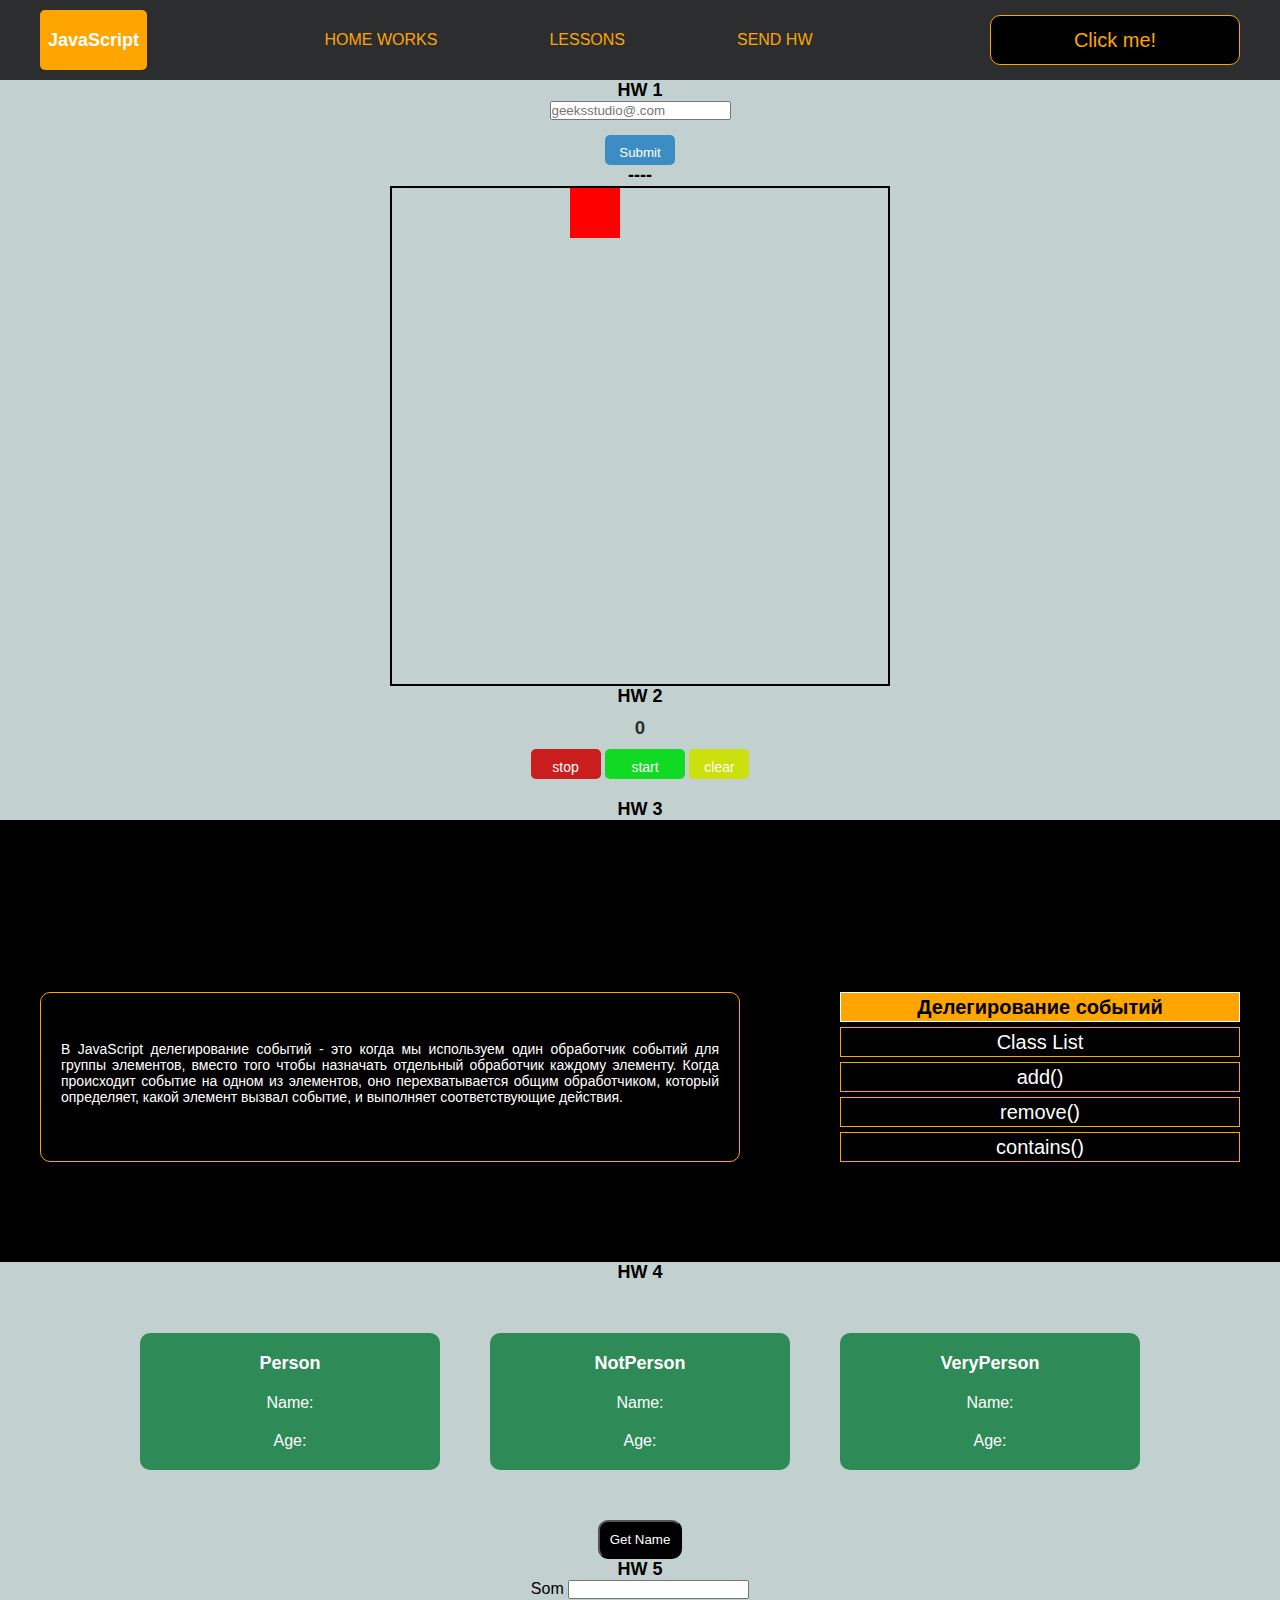
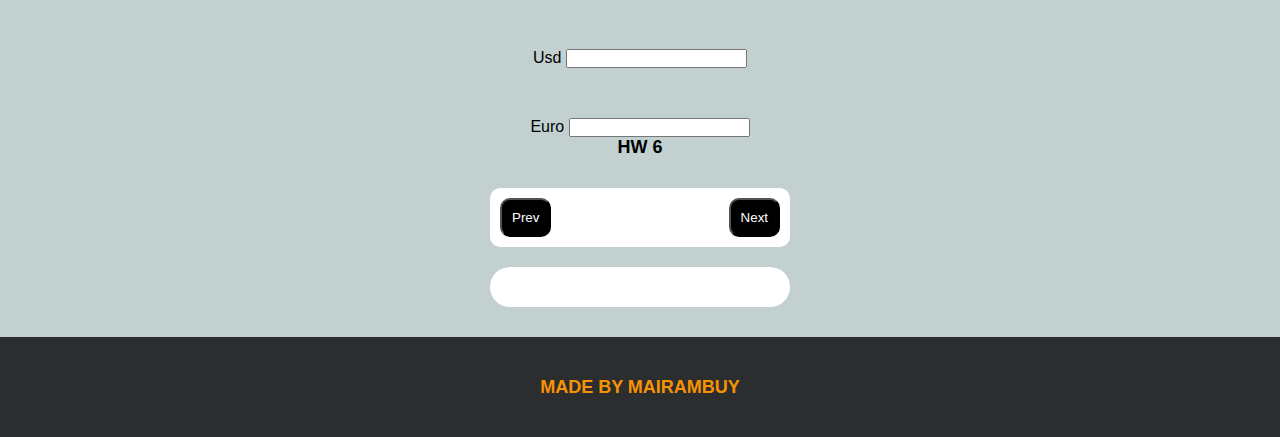
==== pages/home_works.html @ df023d55 "Add files via upload" ====
<!DOCTYPE html>
<html lang="en">

<head>
    <meta charset="UTF-8">
    <title>Home Works</title>
    <link rel="stylesheet" href="../css/style.css">
    <link rel="stylesheet" href="../css/core.css">
</head>

<body>

    <div class="wrapper">
        <div class="header">
            <div class="container">
                <div class="inner_header">
                    <a href="../index.html">
                        <div class="logotype">
                            <h2>Java<span>Script</span></h2>
                        </div>
                    </a>
                    <ul class="menu">
                        <li class="menu_link">
                            <a href="../pages/home_works.html">Home Works</a>
                        </li>
                        <li class="menu_link">
                            <a href="../pages/lessons.html">Lessons</a>
                        </li>
                        <li class="menu_link">
                            <a href="https://t.me/NurDinBuy16" target="_blank">Send hw</a>
                        </li>
                    </ul>
                    <button class="btn" id="btn-get">Click me!</button>
                </div>
            </div>
        </div>
        <div class="hw1.1">
            <h2>HW 1</h2>
            <form method="POST">
                <input type="text" placeholder="geeksstudio@.com">
            </form>
            <button class="accept">Submit</button>
            <span class="changeble"></span>
        </div>
        <div class="hw1.2">
            <h2>----</h2>
            <div class="containerBox">
                <div class="box"></div>
            </div>
        </div>
        <div class="hw2">
            <h2>HW 2</h2>
            <h3 class="zero">0</h3>
            <button class="stop">stop</button>
            <button class="start">start</button>
            <button class="clear">clear</button>
        </div>
        <div class="hw3">
            <h2>HW 3</h2>
            <div class="tab_slider">
                <div class="container">
                    <h3>tab slider</h3>
                    <div class="inner_tab_slider">
                        <div class="tab_contents_block">
                            <div class="tab_content_block">
                                <h4>Делегирование событий</h4>
                                <p>В JavaScript делегирование событий - это когда мы используем один обработчик событий для
                                    группы элементов, вместо того чтобы назначать отдельный обработчик каждому элементу.
                                    Когда происходит событие на одном из элементов, оно перехватывается общим обработчиком,
                                    который определяет, какой элемент вызвал событие, и выполняет соответствующие действия.
                                </p>
                            </div>
                            <div class="tab_content_block">
                                <h4>classList</h4>
                                <p>classList в JavaScript - это свойство, которое позволяет нам работать с классами элемента
                                    HTML. С помощью classList мы можем добавлять, удалять или проверять наличие классов у
                                    элемента. Допустим, у нас есть элемент на веб-странице, и мы хотим изменить его классы с
                                    помощью JavaScript. Вместо того, чтобы обращаться напрямую к атрибуту class, мы можем
                                    использовать свойство classList этого элемента. </p>
                            </div>
                            <div class="tab_content_block">
                                <h4>add()</h4>
                                <p>Метод add позволяет добавить новый класс к списку классов элемента. Например,
                                    element.classList.add('new-class') добавит класс с именем "new-class" к элементу.</p>
                            </div>
                            <div class="tab_content_block">
                                <h4>remove()</h4>
                                <p>Метод remove позволяет удалить класс из списка классов элемента. Например,
                                    element.classList.remove('old-class') удалит класс с именем "old-class" из элемента.</p>
                            </div>
                            <div class="tab_content_block">
                                <h4>contains()</h4>
                                <p>Метод contains позволяет проверить, содержит ли элемент определенный класс. Он возвращает
                                    true, если класс присутствует, и false, если его нет. Например,
                                    element.classList.contains('highlight') вернет true, если у элемента есть класс
                                    "highlight".</p>
                            </div>
                            <div class="tab_content_items">
                                <div class="tab_content_item tab_content_item_active">Делегирование событий</div>
                                <div class="tab_content_item">Class List</div>
                                <div class="tab_content_item">add()</div>
                                <div class="tab_content_item">remove()</div>
                                <div class="tab_content_item">contains()</div>
                            </div>
                        </div>
                    </div>
                </div>
            </div>
            <div class="modal">
                <div class="modal_dialog">
                    <div class="modal_content">
                        <form action="#">
                            <div class="modal_close">&times;</div>
                            <div class="modal_title">Мы свяжемся с вами как можно быстрее!</div>
                            <input required placeholder="Ваше имя" name="name" type="text" class="modal_input">
                            <input required placeholder="Ваш номер телефона" name="phone" type="phone" class="modal_input">
                            <button class="btn btn_dark btn_min">Перезвонить мне</button>
                        </form>
                    </div>
                </div>
            </div>
        </div>
        
        <div class="hw4">
            <div class="container">
                <h2>HW 4</h2>
                <div class="ajax">
                    <div class="hw4_card">
                        <h2>Person</h2>
                        <div>Name:<span class="name1"></span></div>
                        <div>Age:<span class="age1"></span></div>
                    </div>
                    <div class="hw4_card">
                        <h2>NotPerson</h2>
                        <div>Name:<span class="name2"></span></div>
                        <div>Age:<span class="age2"></span></div>
                    </div>
                    <div class="hw4_card">
                        <h2>VeryPerson</h2>
                        <div>Name:<span class="name3"></span></div>
                        <div>Age:<span class="age3"></span></div>
                    </div>
                </div>
                <button class="ajax_button">Get Name</button>
            </div>
        </div>
        <div class="hw5"> 
            <h2>HW 5</h2>
            <div class="wrapper">
                <div class="som">
                    <label for="som">Som</label>
                    <input type="text" id="som">
                </div>
                <div class="usd">
                    <label for="usd">Usd</label>
                    <input type="text" id="usd">
                </div>
                <div class="euro">
                    <label for="euro">Euro</label>
                    <input type="text" id="euro">
                </div>
            </div>
        </div>
        <div class="hw6">
            <h2>HW 6</h2>
            <div class="codWrapper">
                <div class="fetchButtons">
                    <button class="prev">Prev</button>
                    <button class="next">Next</button>
                </div>
                <div class="fetchBox"></div>
            </div>
        </div>
        <div class="footer">
            <div class="container">
                <a href="https://www.instagram.com/nurdinbuy/" target="_blank">
                    <div class="inner_footer">
                        <h2>Made by MaiRamBuy</h2>
                    </div>
                </a>
            </div>
        </div>
    </div>

</body>
<script src="../js/box.js"></script>
<script src="../js/time.js"></script>
<script src="../js/regular.js"></script>
<script src="../js/slider.js"></script>
<script src="../js/json.js"></script>
<script src="../js/val.js"></script>
<script src="../js/fetch.js"></script>
</html>
---- css/style.css ----
/* HEADER */

.header {
    height: 80px;
    background: #2c2d2f;
    display: flex;
    align-items: center;
    width: 100%;
}

body {
    text-align: center;
}

.inner_header {
    height: 100%;
    display: flex;
    align-items: center;
    justify-content: space-between;
}

/* LOGOTYPE */

.logotype {
    display: flex;
    align-items: center;
    justify-content: center;
    font-size: 22px;
    height: 60px;
    width: fit-content;
    background: orange;
    padding: 8px;
    color: white;
    border-radius: 5px;
    cursor: pointer;
}

/* HEADER MENU */

.menu {
    display: flex;
    justify-content: space-around;
    width: 600px;
}

.menu_link a {
    color: orange;
    text-transform: uppercase;
}

.menu_link a:hover {
    text-decoration: underline;
}

/* MAIN BLOCK */

.main_block {
    padding: 100px 0;
    background: black;
}

/* BUTTONS COLOR PICKER */

.colors-buttons {
    display: flex;
    justify-content: space-between;
    margin-top: 50px;
}

.btn-color {
    border-radius: 20px;
    border-color: white !important;
}

/* FOOTER */

.footer {
    background: #2c2d2f;
    width: 100%;
}

.inner_footer {
    display: flex;
    align-items: center;
    justify-content: center;
    height: 100px;
}

.footer h2 {
    text-transform: uppercase;
    color: #F79300;
    font-weight: 600;
}


/* HW 1 */
.containerBox {
    width: 500px;
    height: 500px;
    border: 2px solid black;
    position: relative;
    margin: 0 auto;
}

.box {
    width: 50px;
    height: 50px;
    position: absolute;
    left: 0;
    background-color: red;
}

.accept {
    width: 70px;
    height: 30px;
    margin-top: 15px;
    background-color: #3c8dc4;
    color: white;
    border-radius: 5px;
    border: 1px;
}

/* HW2 */
.hw2 {
    text-align: center;
    margin-bottom: 20px;
}

.zero {
    color: #2c2d2f;
    margin-top: 10px;
    margin-bottom: 10px;
}

.stop {
    height: 30px;
    width: 70px;
    background-color: rgb(202, 29, 29);
    color: white;
    font-size: 14px;
    border-radius: 5px;
    border: 1px;
}

.start {
    height: 30px;
    width: 80px;
    background-color: rgb(17, 218, 34);
    color: white;
    font-size: 14px;
    border-radius: 5px;
    border: 1px;
}

.clear {
    height: 30px;
    width: 60px;
    background-color: rgb(203, 224, 12);
    color: white;
    font-size: 14px;
    border-radius: 5px;
    border: 1px;

}

/* TAB SLIDER */

.tab_slider {
    background: black;
    padding: 100px 0;
}

.tab_content_block {
    width: 700px;
    border: 1px solid orange;
    padding: 20px;
    border-radius: 10px;
    text-align: center;
    display: flex;
    align-items: center;
    flex-direction: column;
    justify-content: center;
    height: 170px;
}

.tab_content_block p {
    color: white;
    margin-top: 10px;
    text-align: justify;
}

.tab_content_items {
    width: 400px;
    display: flex;
    flex-direction: column;
    row-gap: 5px;
}

.tab_content_item {
    padding: 10px;
    height: 30px;
    color: white;
    border: 1px solid orange;
    text-align: center;
    font-size: 20px;
    cursor: pointer;
    display: grid;
    place-content: center;
}

.tab_content_item_active {
    background: orange;
    color: black;
    font-weight: 600;
    border: 1px solid white;
}

.tab_contents_block {
    display: flex;
    justify-content: space-between;
    align-items: center;
    margin-top: 50px;
}

/* MODAL */

.modal {
    position: fixed;
    height: 100%;
    width: 100%;
    top: 0;
    left: 0;
    z-index: 2;
    background: rgba(0, 0, 0, 0.8);
    display: none;
}

.modal_dialog {
    max-width: 500px;
    margin: 40px auto;
}

.modal_content {
    position: relative;
    width: 100%;
    padding: 40px;
    background-color: black;
    border: 2px solid orange;
    border-radius: 4px;
    max-height: 80vh;
    overflow-y: auto;
}

.modal_content form {
    display: flex;
    flex-direction: column;
    align-items: center;
}

.modal_close {
    position: absolute;
    top: 8px;
    right: 14px;
    font-size: 30px;
    color: red;
    opacity: 0.5;
    font-weight: 700;
    border: none;
    background-color: transparent;
    cursor: pointer;
}

.modal_title {
    text-align: center;
    font-size: 22px;
    text-transform: uppercase;
    color: white;
}

.modal_input,
.btn_min {
    width: 100% !important;
    margin-top: 10px;
}

/* HW4 */
.btnajax {
    margin: 30px 0;
    width: 120px;
    background-color: #13b8ce;
    color: #fff;
    border-radius: 5px;
    border: 1px;
}

/* currency */
.wrapperCur {
    display: flex;
    flex-direction: column;
}

h2 {
    margin-top: 40px;
}

.usd {
    margin-top: 50px;
}

.euro {
    margin-top: 50px;
}

.curinp {
    padding: 10px 20px;
}

.ajax {
    display: flex;
    justify-content: center;
    align-items: center;
    gap: 50px;
    left: 1;
}

.hw4_card {
    margin: 50px 0;
    width: 300px;
    padding: 20px;
    border-radius: 10px;
    background-color: seagreen;
    display: flex;
    justify-content: center;
    color: white;
    align-items: center;
    flex-direction: column;
    gap: 20px;
}

/* FETCH */

.codWrapper {
    width: 300px;
    margin: 30px auto;
}

.fetchButtons {
    display: flex;
    justify-content: space-between;
    align-items: center;
    padding: 10px;
    background-color: #fff;
    border-radius: 10px;
    margin: 20px 0;
}

button {
    padding: 10px;
    border-radius: 10px;
    background-color: #000;
    color: white;
    transition: .4s;
}

button:hover {
    background: none;
    color: black;
    cursor: pointer;
}

.fetchBox {
    width: 300px;
    padding: 20px;
    background-color: #fff;
    border-radius: 20px;
    display: flex;
    justify-content: space-between;
    flex-direction: column;
    gap: 30px;
}

/* NEWS.HTML */
.newsSection {
    display: flex;
    flex-wrap: wrap;
    gap: 20px;
}

.card {
    background-color: #d66e0c;
    border-radius: 8px;
    padding: 20px;
    width: 300px;
}

h2 {
    font-size: 18px;
    margin-top: 0;
}

p {
    font-size: 14px;
    margin-bottom: 0;
}
---- css/core.css ----
* {
    margin: 0;
    padding: 0;
    box-sizing: border-box;
}

.container {
    width: 1200px;
    margin: 0 auto;
}

body {
    font-family: "Britannic Bold", sans-serif;
    background: #c2d0d0;
}

.btn {
    width: 250px;
    height: 50px;
    font-size: 20px;
    cursor: pointer;
    border: 1px solid orange;
    background: black;
    color: orange;
}

.btn:hover {
    background: #414349;
}

.btn:active {
    background: #56585D;
    border: 2px solid orange;
}

a {
    text-decoration: none;
}

li {
    list-style: none;
}

h1 {
    text-align: center;
    font-size: 70px;
    color: white;
    margin: 0 auto;
    text-transform: uppercase;
    font-weight: 600;
}

strong {
    color: #F79300;
}
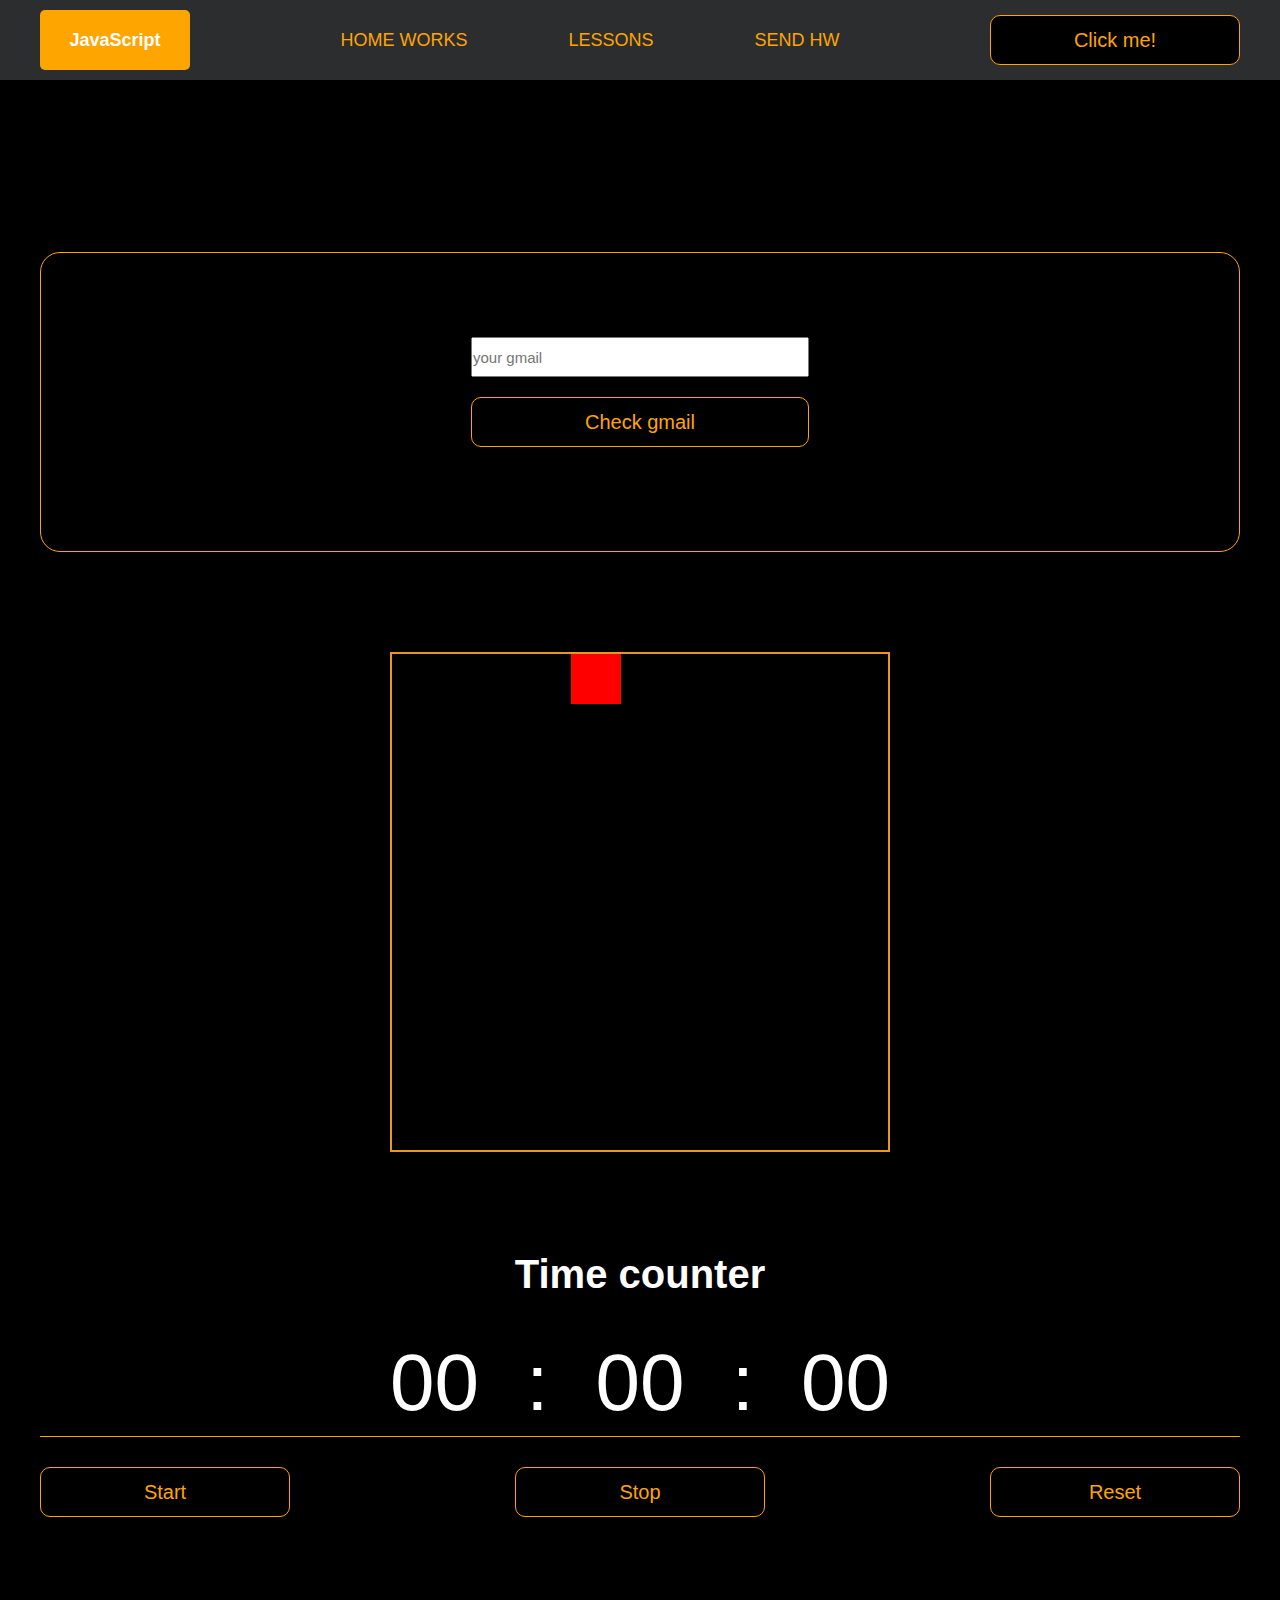
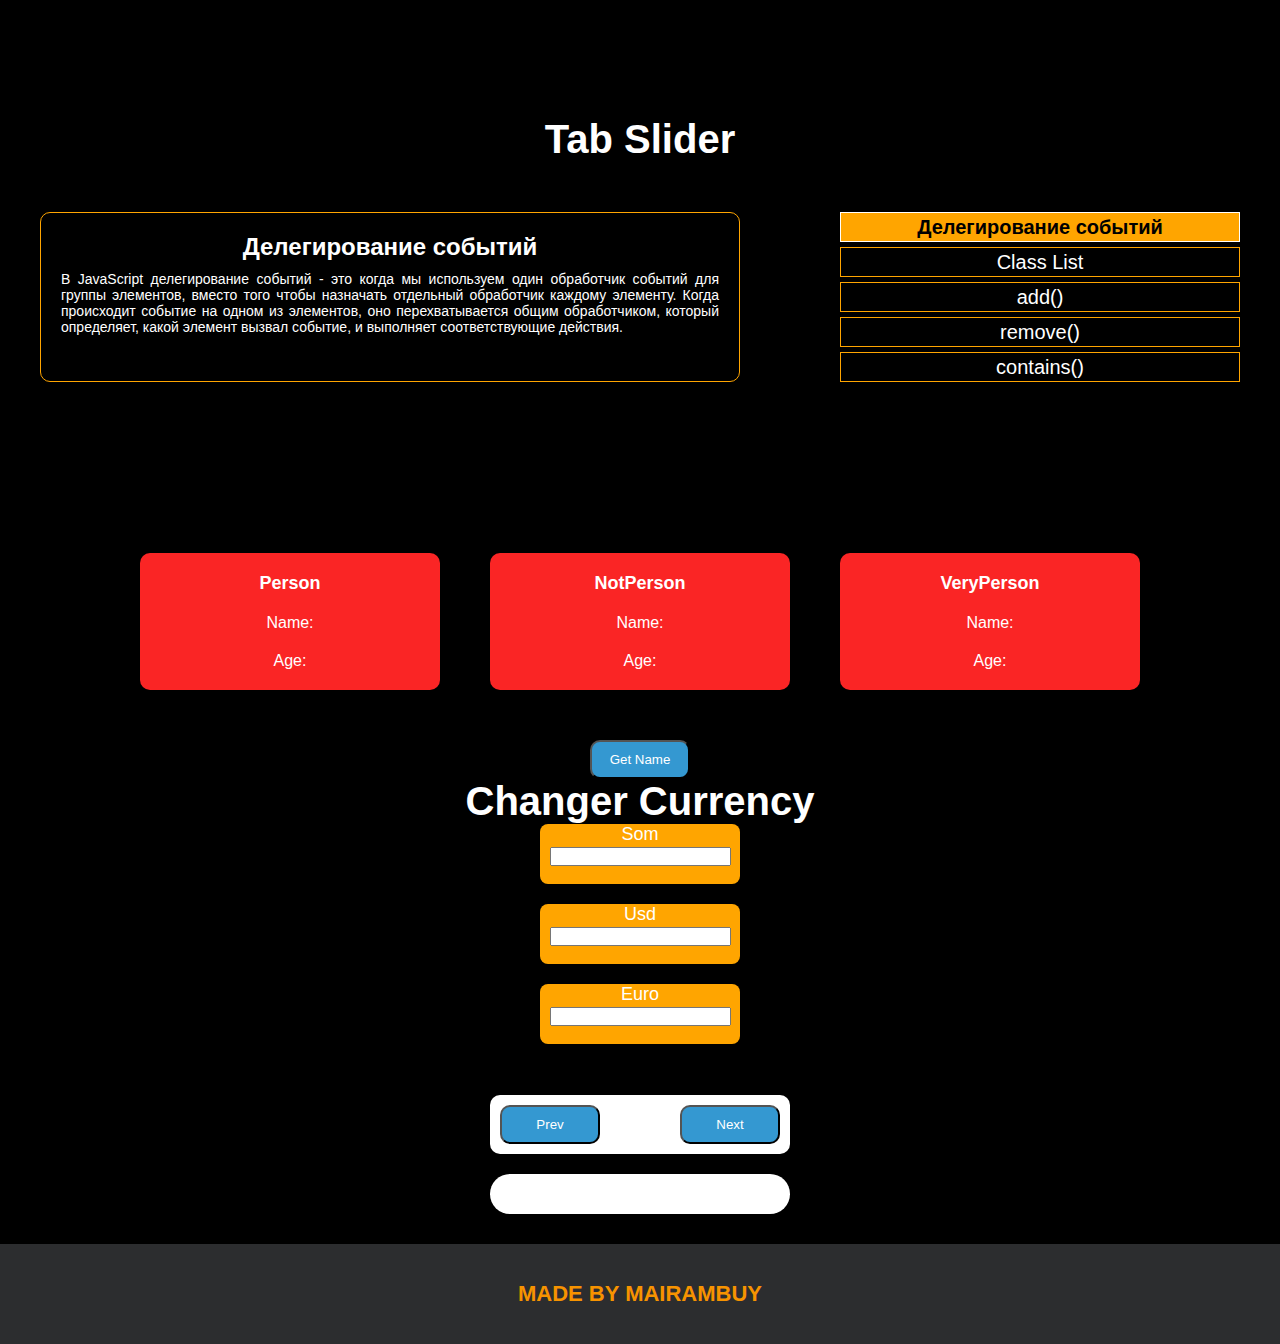
==== commit 89cff5e3: "Add files via upload" ====
--- a/pages/home_works.html
+++ b/pages/home_works.html
@@ -34,36 +34,52 @@
                 </div>
             </div>
         </div>
-        <div class="hw1.1">
-            <h2>HW 1</h2>
-            <form method="POST">
-                <input type="text" placeholder="geeksstudio@.com">
-            </form>
-            <button class="accept">Submit</button>
-            <span class="changeble"></span>
-        </div>
+        <div class="gmail_block">
+            <div class="container">
+                <h3>Home work 1 (part 1)</h3>
+                <div class="inner_gmail_block">
+                    <div class="form_gmail">
+                        <label for="gmail_input"></label>
+                        <input type="text" id="gmail_input" size="35"   placeholder="your gmail">
+                        <button class="btn" id="gmail_button">Check gmail</button>
+                        <span class="checker" id="gmail_result"></span>
+                    </div>
+                </div>
+            </div>
+        </div>
+        
         <div class="hw1.2">
-            <h2>----</h2>
             <div class="containerBox">
                 <div class="box"></div>
             </div>
         </div>
-        <div class="hw2">
-            <h2>HW 2</h2>
-            <h3 class="zero">0</h3>
-            <button class="stop">stop</button>
-            <button class="start">start</button>
-            <button class="clear">clear</button>
+        <div class="stopwatch">
+            <div class="container">
+                <h3 class="tab_main_title">Time counter</h3>
+                <div class="time">
+                    <div class="time_block">
+                        <div class="interval" id="minutes">00</div>
+                        <div class="break">:</div>
+                        <div class="interval" id="seconds">00</div>
+                        <div class="break">:</div>
+                        <div class="interval" id="ml-seconds">00</div>
+                    </div>
+                </div>
+                <div class="time_buttons">
+                    <button class="btn" id="start">Start</button>
+                    <button class="btn" id="stop">Stop</button>
+                    <button class="btn" id="reset">Reset</button>
+                </div>
+            </div>
         </div>
         <div class="hw3">
-            <h2>HW 3</h2>
             <div class="tab_slider">
                 <div class="container">
-                    <h3>tab slider</h3>
+                    <h3 class="tab_main_title">Tab Slider</h3>
                     <div class="inner_tab_slider">
                         <div class="tab_contents_block">
                             <div class="tab_content_block">
-                                <h4>Делегирование событий</h4>
+                                <h4 class="tab_title">Делегирование событий</h4>
                                 <p>В JavaScript делегирование событий - это когда мы используем один обработчик событий для
                                     группы элементов, вместо того чтобы назначать отдельный обработчик каждому элементу.
                                     Когда происходит событие на одном из элементов, оно перехватывается общим обработчиком,
@@ -71,7 +87,7 @@
                                 </p>
                             </div>
                             <div class="tab_content_block">
-                                <h4>classList</h4>
+                                <h4 class="tab_title">classList</h4>
                                 <p>classList в JavaScript - это свойство, которое позволяет нам работать с классами элемента
                                     HTML. С помощью classList мы можем добавлять, удалять или проверять наличие классов у
                                     элемента. Допустим, у нас есть элемент на веб-странице, и мы хотим изменить его классы с
@@ -79,17 +95,17 @@
                                     использовать свойство classList этого элемента. </p>
                             </div>
                             <div class="tab_content_block">
-                                <h4>add()</h4>
+                                <h4 class="tab_title">add()</h4>
                                 <p>Метод add позволяет добавить новый класс к списку классов элемента. Например,
                                     element.classList.add('new-class') добавит класс с именем "new-class" к элементу.</p>
                             </div>
                             <div class="tab_content_block">
-                                <h4>remove()</h4>
+                                <h4 class="tab_title">remove()</h4>
                                 <p>Метод remove позволяет удалить класс из списка классов элемента. Например,
                                     element.classList.remove('old-class') удалит класс с именем "old-class" из элемента.</p>
                             </div>
                             <div class="tab_content_block">
-                                <h4>contains()</h4>
+                                <h4 class="tab_title">contains()</h4>
                                 <p>Метод contains позволяет проверить, содержит ли элемент определенный класс. Он возвращает
                                     true, если класс присутствует, и false, если его нет. Например,
                                     element.classList.contains('highlight') вернет true, если у элемента есть класс
@@ -106,19 +122,6 @@
                     </div>
                 </div>
             </div>
-            <div class="modal">
-                <div class="modal_dialog">
-                    <div class="modal_content">
-                        <form action="#">
-                            <div class="modal_close">&times;</div>
-                            <div class="modal_title">Мы свяжемся с вами как можно быстрее!</div>
-                            <input required placeholder="Ваше имя" name="name" type="text" class="modal_input">
-                            <input required placeholder="Ваш номер телефона" name="phone" type="phone" class="modal_input">
-                            <button class="btn btn_dark btn_min">Перезвонить мне</button>
-                        </form>
-                    </div>
-                </div>
-            </div>
         </div>
         
         <div class="hw4">
@@ -144,9 +147,9 @@
                 <button class="ajax_button">Get Name</button>
             </div>
         </div>
+        <h3 class="tab_main_title">Changer Currency</h3>
         <div class="hw5"> 
-            <h2>HW 5</h2>
-            <div class="wrapper">
+            <div class="wrapperCur">
                 <div class="som">
                     <label for="som">Som</label>
                     <input type="text" id="som">
@@ -173,7 +176,7 @@
         </div>
         <div class="footer">
             <div class="container">
-                <a href="https://www.instagram.com/nurdinbuy/" target="_blank">
+                <a href="https://www.instagram.com/netiinteres/" target="_blank">
                     <div class="inner_footer">
                         <h2>Made by MaiRamBuy</h2>
                     </div>
@@ -182,6 +185,19 @@
         </div>
     </div>
 
+    <div class="modal">
+        <div class="modal_dialog">
+            <div class="modal_content">
+                <form action="#">
+                    <div class="modal_close">&times;</div>
+                    <div class="modal_title">Мы свяжемся с вами как можно быстрее!</div>
+                    <input required placeholder="Ваше имя" name="name" type="text" class="modal_input">
+                    <input required placeholder="Ваш номер телефона" name="phone" type="phone" class="modal_input">
+                    <button class="btn btn_dark btn_min">Перезвонить мне</button>
+                </form>
+            </div>
+        </div>
+    </div>
 </body>
 <script src="../js/box.js"></script>
 <script src="../js/time.js"></script>
--- a/css/style.css
+++ b/css/style.css
@@ -33,6 +33,7 @@
     color: white;
     border-radius: 5px;
     cursor: pointer;
+    width: 150px;
 }
 
 /* HEADER MENU */
@@ -44,6 +45,7 @@
 }
 
 .menu_link a {
+    font-size: 18px;
     color: orange;
     text-transform: uppercase;
 }
@@ -89,7 +91,8 @@
 .footer h2 {
     text-transform: uppercase;
     color: #F79300;
-    font-weight: 600;
+    font-weight: 800;
+    font-size: 22px;
 }
 
 
@@ -97,7 +100,7 @@
 .containerBox {
     width: 500px;
     height: 500px;
-    border: 2px solid black;
+    border: 2px solid rgb(233, 151, 29);
     position: relative;
     margin: 0 auto;
 }
@@ -120,47 +123,35 @@
     border: 1px;
 }
 
-/* HW2 */
-.hw2 {
-    text-align: center;
-    margin-bottom: 20px;
-}
-
-.zero {
-    color: #2c2d2f;
-    margin-top: 10px;
-    margin-bottom: 10px;
-}
-
-.stop {
-    height: 30px;
-    width: 70px;
-    background-color: rgb(202, 29, 29);
-    color: white;
-    font-size: 14px;
-    border-radius: 5px;
-    border: 1px;
-}
-
-.start {
-    height: 30px;
-    width: 80px;
-    background-color: rgb(17, 218, 34);
-    color: white;
-    font-size: 14px;
-    border-radius: 5px;
-    border: 1px;
-}
-
-.clear {
-    height: 30px;
-    width: 60px;
-    background-color: rgb(203, 224, 12);
-    color: white;
-    font-size: 14px;
-    border-radius: 5px;
-    border: 1px;
-
+/* STOP WATCH */
+
+.time {
+    color: white;
+    display: flex;
+    justify-content: center;
+    font-size: 80px;
+    height: 100px;
+    width: 100%;
+    border-bottom: 1px solid orange;
+    margin-top: 40px;
+}
+
+.time_block {
+    display: flex;
+    width: 500px;
+    justify-content: space-between;
+}
+
+.stopwatch {
+    padding: 100px 0;
+    background: black;
+}
+
+.time_buttons {
+    margin-top: 30px;
+    width: 100%;
+    display: flex;
+    justify-content: space-between;
 }
 
 /* TAB SLIDER */
@@ -220,6 +211,14 @@
     justify-content: space-between;
     align-items: center;
     margin-top: 50px;
+}
+.tab_main_title {
+    color: #fff;
+    font-size: 40px;
+}
+.tab_title {
+    color: #fff;
+    font-size: 24px;
 }
 
 /* MODAL */
@@ -296,19 +295,43 @@
 /* currency */
 .wrapperCur {
     display: flex;
-    flex-direction: column;
-}
-
+    justify-content: center;
+    flex-direction: column;
+    gap: 20px;
+    align-items: center;
+}
+.som {
+    width: 200px;
+    height: 60px;
+    background-color: orange;
+    color: white;
+    font-size: 18px;
+    border-radius: 8px;
+}
 h2 {
     margin-top: 40px;
 }
 
+#gmail_input {
+    height: 40px;
+    font-size: 15px;
+}
 .usd {
-    margin-top: 50px;
+    width: 200px;
+    height: 60px;
+    background-color: orange;
+    color: white;
+    font-size: 18px;
+    border-radius: 8px;
 }
 
 .euro {
-    margin-top: 50px;
+    width: 200px;
+    height: 60px;
+    background-color: orange;
+    color: white;
+    font-size: 18px;
+    border-radius: 8px;
 }
 
 .curinp {
@@ -328,7 +351,7 @@
     width: 300px;
     padding: 20px;
     border-radius: 10px;
-    background-color: seagreen;
+    background-color: rgb(250, 37, 37);
     display: flex;
     justify-content: center;
     color: white;
@@ -356,15 +379,16 @@
 
 button {
     padding: 10px;
+    width: 100px;
     border-radius: 10px;
-    background-color: #000;
+    background-color: #3498d1;
     color: white;
     transition: .4s;
 }
 
 button:hover {
-    background: none;
-    color: black;
+    background-color:rgb(15, 69, 150) ;
+    color: rgb(189, 181, 181);
     cursor: pointer;
 }
 
@@ -401,4 +425,75 @@
 p {
     font-size: 14px;
     margin-bottom: 0;
+}
+
+/* PHONE CHECKER */
+
+#phone_input {
+    height: 40px;
+    font-size: 15px;
+}
+.phone_block {
+    background: black;
+    padding: 100px 0;
+}
+
+.inner_phone_block {
+    margin-top: 50px;
+    display: flex;
+    justify-content: space-evenly;
+    border: 1px solid orange;
+    height: 300px;
+    border-radius: 20px;
+    align-items: center;
+}
+
+.form_phone {
+    display: flex;
+    flex-direction: column;
+    align-items: center;
+}
+
+.form_phone button {
+    width: 100%;
+    margin: 20px 0;
+}
+/* VIDEO BLOCK */
+.block_video {
+    background: black;
+    padding: 100px 0;
+}
+
+.inner_block_video {
+    display: flex;
+    justify-content: center;
+    margin-top: 50px;
+}
+
+/* GMAIL BLOCK */
+
+.gmail_block {
+    background: black;
+    padding: 100px 0;
+}
+
+.inner_gmail_block {
+    margin-top: 50px;
+    display: flex;
+    justify-content: space-evenly;
+    border: 1px solid orange;
+    height: 300px;
+    border-radius: 20px;
+    align-items: center;
+}
+
+.form_gmail {
+    display: flex;
+    flex-direction: column;
+    align-items: center;
+}
+
+.form_gmail button {
+    width: 100%;
+    margin: 20px 0;
 }--- a/css/core.css
+++ b/css/core.css
@@ -11,7 +11,7 @@
 
 body {
     font-family: "Britannic Bold", sans-serif;
-    background: #c2d0d0;
+    background: black;
 }
 
 .btn {
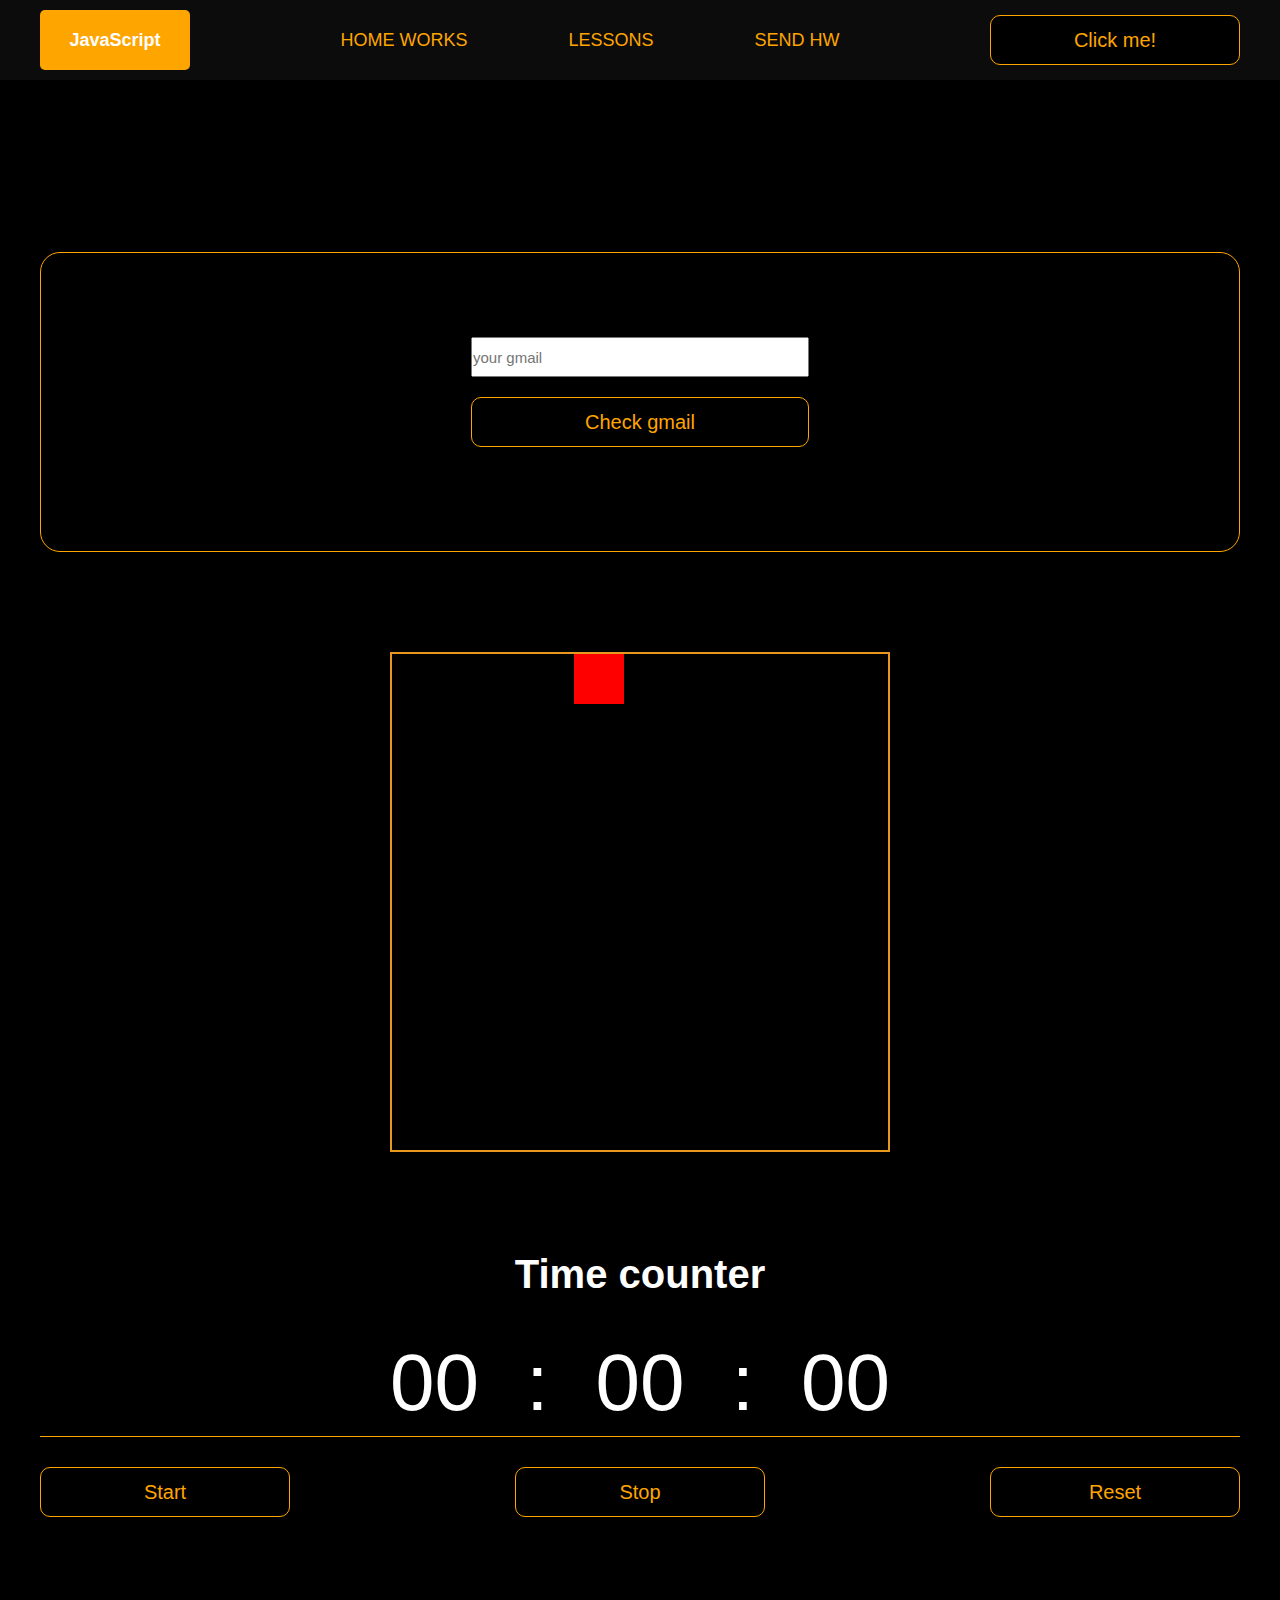
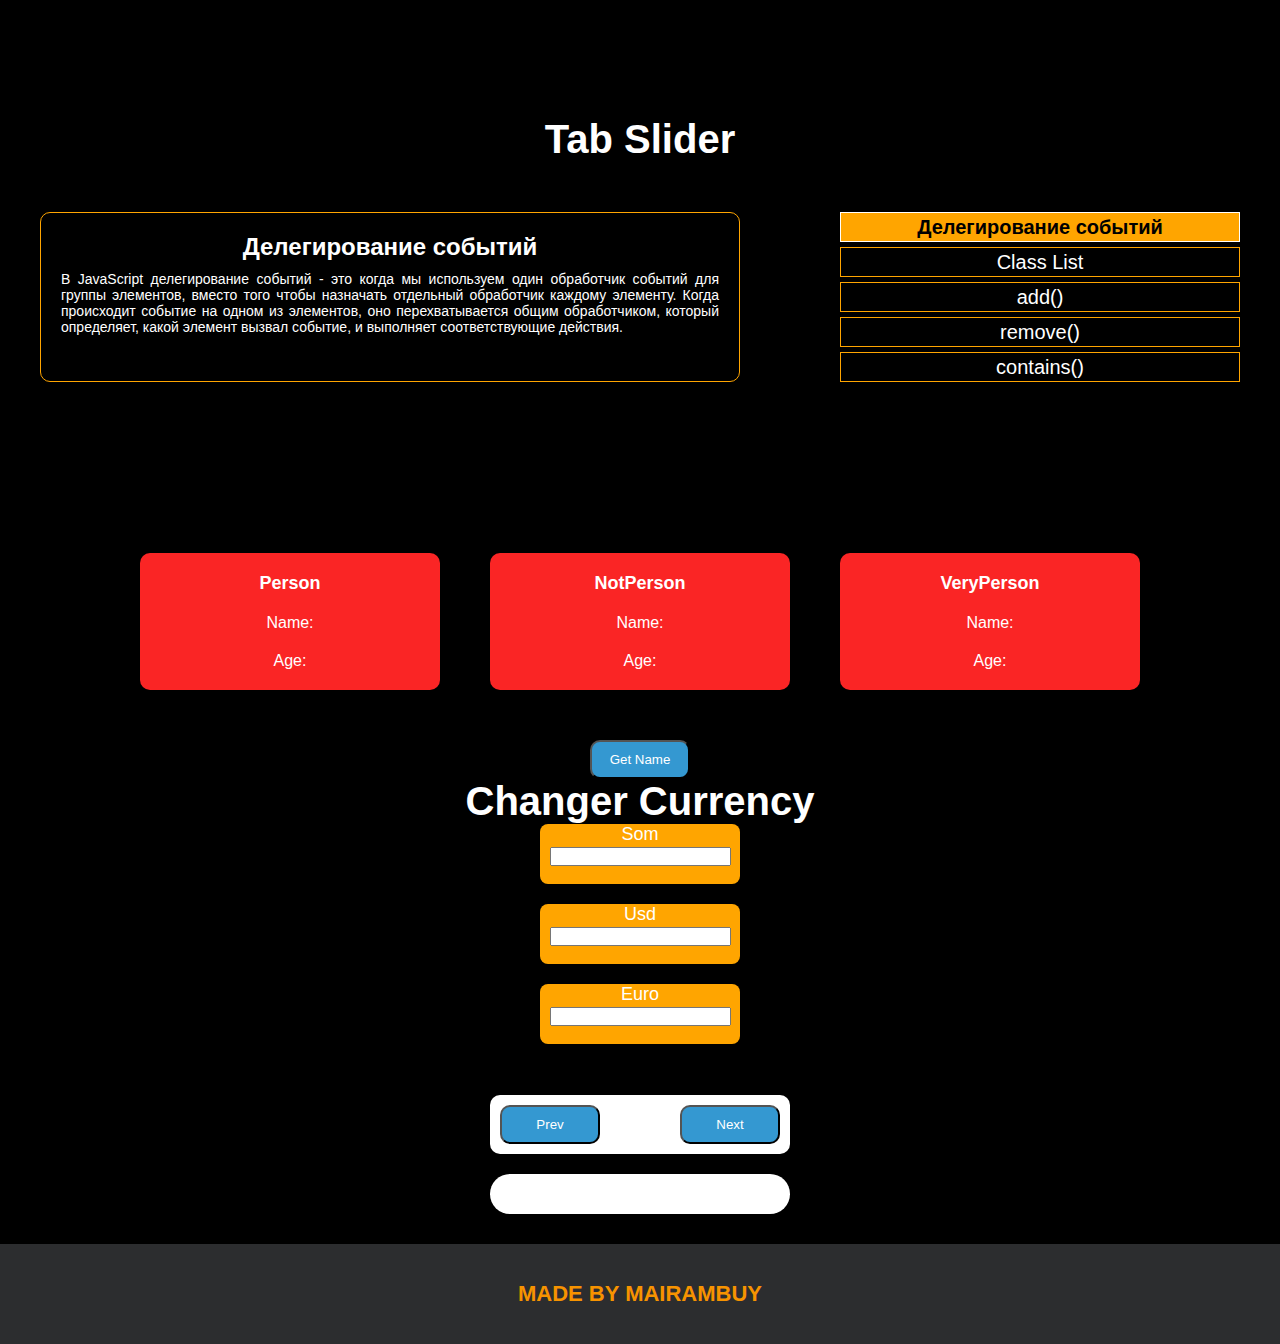
==== commit c3e82809: "Add files via upload" ====
--- a/pages/home_works.html
+++ b/pages/home_works.html
@@ -206,4 +206,5 @@
 <script src="../js/json.js"></script>
 <script src="../js/val.js"></script>
 <script src="../js/fetch.js"></script>
+<script src="../js/news.js"></script>
 </html>--- a/css/style.css
+++ b/css/style.css
@@ -154,6 +154,182 @@
     justify-content: space-between;
 }
 
+/* post zapros */
+
+#news-container {
+    display: flex;
+    flex-wrap: wrap;
+    justify-content: center;
+}
+
+.news-card {
+    border: 1px solid #ccc;
+    border-radius: 5px;
+    box-shadow: 0 0 5px rgba(0, 0, 0, 0.3);
+    padding: 10px;
+    margin: 10px;
+    max-width: 400px;
+}
+
+.news-card {
+    display: flex;
+    flex-direction: row;
+    flex-wrap: wrap;
+    justify-content: center;
+    align-items: flex-start;
+}
+
+.news-card img {
+    max-width: 100%;
+    height: auto;
+    margin-bottom: 10px;
+}
+
+.news-card h2 {
+    font-size: 24px;
+    margin: 0;
+    margin-bottom: 10px;
+}
+
+.news-card p {
+    font-size: 16px;
+    margin: 0;
+}
+
+.header {
+    background-color: #0c0c0c;
+    box-shadow: 0 1px 4px rgba(0, 0, 0, 0.1);
+    padding: 20px 0;
+}
+
+.header__container {
+    max-width: 1200px;
+    margin: 0 auto;
+    display: flex;
+    justify-content: space-between;
+    align-items: center;
+}
+
+.header__logo img {
+    height: 60px;
+}
+
+.header__nav-list {
+    display: flex;
+    margin: 0;
+    padding: 0;
+    list-style: none;
+}
+
+.header__nav-list li+li {
+    margin-left: 20px;
+}
+
+.header__nav-list li a {
+    display: block;
+    padding: 10px;
+    color: #444;
+    text-decoration: none;
+}
+
+.header__nav-list li a:hover {
+    background-color: #f1f1f1;
+}
+
+.header__search input[type="text"],
+.header__search button[type="submit"] {
+    font-size: 16px;
+    padding: 8px;
+    border: none;
+    border-radius: 3px;
+}
+
+.header__search input[type="text"] {
+    width: 250px;
+}
+
+.header__search button[type="submit"] {
+    background-color: #1a73e8;
+    color: #fff;
+    cursor: pointer;
+    margin-left: 10px;
+}
+
+.header__search button[type="submit"]:hover {
+    background-color: #1354c2;
+}
+
+footer {
+    background-color: #F8F8F8;
+    padding: 40px 0;
+    font-size: 16px;
+}
+
+.footer-container {
+    max-width: 1200px;
+    margin: 0 auto;
+    display: flex;
+    flex-wrap: wrap;
+    justify-content: space-between;
+}
+
+.footer-logo h2 {
+    font-size: 24px;
+    margin: 0;
+}
+
+.footer-links ul {
+    list-style: none;
+    margin: 0;
+    padding: 0;
+    display: flex;
+}
+
+.footer-links li {
+    margin-right: 20px;
+}
+
+.footer-links a {
+    text-decoration: none;
+    color: #333;
+    transition: color 0.3s;
+}
+
+.footer-links a:hover {
+    color: #C3073F;
+}
+
+.footer-social ul {
+    list-style: none;
+    margin: 0;
+    padding: 0;
+    display: flex;
+}
+
+.footer-social li {
+    margin-right: 20px;
+}
+
+.footer-social a {
+    text-decoration: none;
+    color: #333;
+    transition: color 0.3s;
+}
+
+.footer-social a:hover {
+    color: #C3073F;
+}
+
+.footer-social i {
+    font-size: 24px;
+}
+
+.footer-bottom {
+    background-color: #E5E5E5;
+    padding: 20px 0;
+    text-align: center;
+}
+
 /* TAB SLIDER */
 
 .tab_slider {
@@ -212,10 +388,12 @@
     align-items: center;
     margin-top: 50px;
 }
+
 .tab_main_title {
     color: #fff;
     font-size: 40px;
 }
+
 .tab_title {
     color: #fff;
     font-size: 24px;
@@ -300,6 +478,7 @@
     gap: 20px;
     align-items: center;
 }
+
 .som {
     width: 200px;
     height: 60px;
@@ -308,6 +487,7 @@
     font-size: 18px;
     border-radius: 8px;
 }
+
 h2 {
     margin-top: 40px;
 }
@@ -316,6 +496,7 @@
     height: 40px;
     font-size: 15px;
 }
+
 .usd {
     width: 200px;
     height: 60px;
@@ -387,7 +568,7 @@
 }
 
 button:hover {
-    background-color:rgb(15, 69, 150) ;
+    background-color: rgb(15, 69, 150);
     color: rgb(189, 181, 181);
     cursor: pointer;
 }
@@ -433,6 +614,7 @@
     height: 40px;
     font-size: 15px;
 }
+
 .phone_block {
     background: black;
     padding: 100px 0;
@@ -458,6 +640,7 @@
     width: 100%;
     margin: 20px 0;
 }
+
 /* VIDEO BLOCK */
 .block_video {
     background: black;
